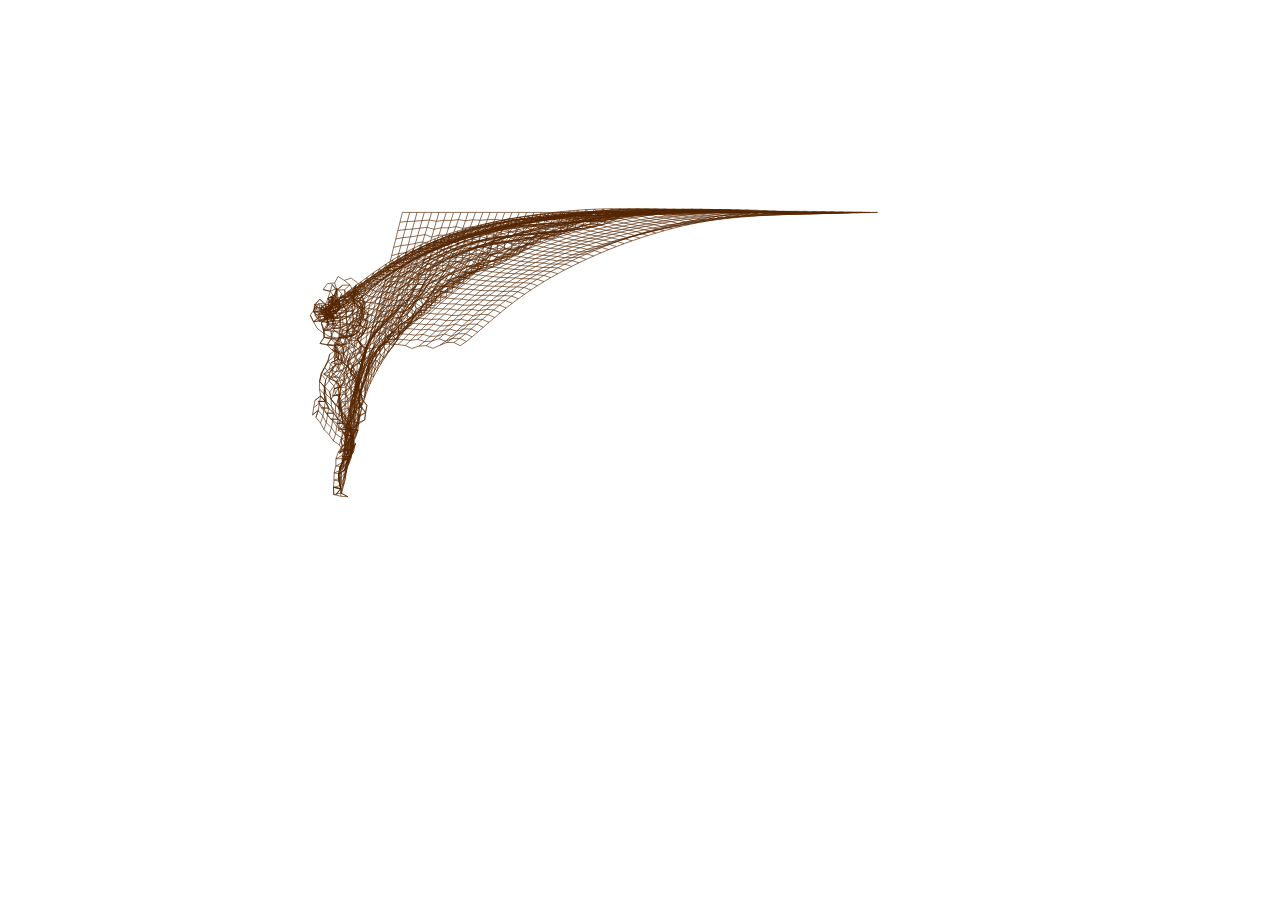
==== cloth/index.html @ 2aab03db "Add initial HTML structure for cloth simulation" ====
<!DOCTYPE HTML>
<html>
  <head>
    <title>Cloth</title>

    <style>
      
body {
	position: absolute;
	margin: 0;
	padding: 0;
	width: 100%;
	height: 100%;
}

#container_div {
  position: absolute;
  top: 50%;
  left: 50%;
  transform: translate(-50%,-50%);
}

#release_button:hover {
  background: #888888;
}

*:focus {
  outline: none;
}

#canvas_div {
  position: absolute;
  bottom: 0;
  width: 100%;
  height: 100%;
}

#canvas {
  position: absolute;
  right: 50%;
  top: 50%;
  transform: translate(50%,-50%);
}
    </style>
  </head>

  <body>
    <div id="container_div">
      <div id="canvas_div">
        <canvas id="canvas"></canvas>
      </div> 
    </div>
  </body>
  <script>
    var container = document.getElementById("container_div");
var canvas = document.getElementById("canvas");
var ctx = canvas.getContext("2d");

var pointCount = 0;
var points = [];
var spans = [];

var displayPoints = false;
var displaySpans = true;
var fw = 66;
var fh = 55;
var htc = fw;
var vtc = fh;
var rigidity = 15;
var gravity = 0.5;
var friction = 0.999;
var wallBounceLoss = 0.9;
var skidLoss = 0.8;

scaleToWindow();
var canvasPositionLeft = canvas.getBoundingClientRect().left + window.scrollX;
var canvasPositionTop = canvas.getBoundingClientRect().top + window.scrollY;

var mouseCanvasX;
var mouseCanvasY;
var grabRadius = canvas.width/25;
var fabricStrength = 25;

function Point(current_x, current_y) {
  this.cx = current_x;
  this.cy = current_y; 
  this.px = this.cx;
  this.py = this.cy;
  this.pinned = false;
  this.grabbed = false;
  this.mxd = null;
  this.myd = null;
  this.id = pointCount;
  pointCount += 1;
}

for (i=0; i<vtc; i++) {
  var y = (i*fh/(vtc-1))+(100-fw)/2; 
  for (j=0; j<htc; j++) {
    var x = (j*fw/(htc-1))+(100-fw)/2;
    addPt(x,y);
  }
}

for (i=0; i<htc; i++) { points[i].pinned = true; }

function Span(point_1, point_2, visibility="visible") {
  this.p1 = point_1;
  this.p2 = point_2;
  this.l = distanceBetween(this.p1,this.p2);
  this.visibility = visibility;
}

for (i=0; i<points.length-1; i++) {
  if ( (i+1)%htc !== 0 ) { addSp(i,i+1); }
  if ( i < points.length-htc) { addSp(i,i+htc); }
}

var rx = randNumBetween(-50,50);
for (i=0; i<points.length/4; i++) {
  var rp = randNumBetween(Math.floor(points.length/3),points.length-1);
  points[rp].px += rx;
  points[rp].py += randNumBetween(10,30);
}
for (i=vtc*htc-vtc-1; i<vtc*htc-1; i++) {
  points[i].px += rx;
  points[i].py += randNumBetween(100,300);
}

update();

function scaleToWindow() {
  if (window.innerWidth > window.innerHeight) {
    container.style.height = window.innerHeight*0.8+"px";
    container.style.width = container.style.height;
  } else {
    container.style.width = window.innerWidth*0.8+"px";
    container.style.height = container.style.width;
  }
  canvas.width = document.getElementById("canvas_div").clientWidth;
  canvas.height = document.getElementById("canvas_div").clientHeight;
}

function xPct(pct) {
  return pct * canvas.width / 100;
}

function yPct(pct) {
  return pct * canvas.height / 100;
}

function getPt(id) {
  for (var i=0; i<points.length; i++) { 
    if (points[i].id == id) { return points[i]; }
  }
}

function distanceBetween(point_1, point_2) {
  var x_difference = point_2.cx - point_1.cx;
  var	y_difference = point_2.cy - point_1.cy;
  return Math.sqrt( x_difference*x_difference + y_difference*y_difference);
}

function randNumBetween(min,max) {
  return Math.floor(Math.random()*(max-min+1))+min;
}

function addPt(xp,yp) {
  points.push( new Point( xPct(xp), yPct(yp) ) );
}

function addSp(p1,p2,visibility="visible") {
  spans.push( new Span( getPt(p1), getPt(p2), visibility ) );
}

function update() {
  updatePoints();
  for (var i=0; i<rigidity; i++) {
    wallBounce();
    updateSpans();
  }
  clearCanvas();
  if (displayPoints) { renderPoints(); }
  if (displaySpans) { renderSpans(); }
  window.requestAnimationFrame(update);
}

function updatePoints() {
  for(var i=0; i<points.length; i++) {
    var p = points[i];
    if (!p.pinned) {
      var	xv = (p.cx - p.px) * friction;
      var	yv = (p.cy - p.py) * friction;
      if (p.py >= canvas.height-1 && p.py <= canvas.height) { xv *= skidLoss; }
      p.px = p.cx;
      p.py = p.cy;
      p.cx += xv;
      p.cy += yv;
      p.cy += gravity;
    }
  }	
}

function wallBounce() {
  for (var i=0; i<points.length; i++) {
    var p = points[i];
    if (p.cx > canvas.width) {
      p.cx = canvas.width;
      p.px = p.cx + (p.cx - p.px) * wallBounceLoss;
    }
    if (p.cx < 0) {
      p.cx = 0;
      p.px = p.cx + (p.cx - p.px) * wallBounceLoss;
    }
    if (p.cy > canvas.height) {
      p.cy = canvas.height;
      p.py = p.cy + (p.cy - p.py) * wallBounceLoss;
    }
    if (p.cy < 0) {
      p.cy = 0;
      p.py = p.cy + (p.cy - p.py) * wallBounceLoss;
    }
  }
}

function updateSpans() {
  for (var i=0; i<spans.length; i++) {
    var s = spans[i];
    var dx = s.p2.cx - s.p1.cx;
    var	dy = s.p2.cy - s.p1.cy;
    var d = Math.sqrt( dx*dx + dy*dy);
    if (d > s.l*fabricStrength) { spans.splice(i,1); }
    var	r = s.l / d;
    var	mx = s.p1.cx + dx / 2;
    var my = s.p1.cy + dy / 2;
    var ox = dx / 2 * r;
    var oy = dy / 2 * r;
    if (s.p1.pinned === false) {
      s.p1.cx = mx - ox;
      s.p1.cy = my - oy;
    }
    if (s.p2.pinned === false) {
      s.p2.cx = mx + ox;
      s.p2.cy = my + oy;
    }
  }
}

function clearCanvas() {
  ctx.clearRect(0, 0, canvas.width, canvas.height);
}

function renderPoints() {
  for (var i=0; i<points.length; i++) {
    var p = points[i];
    ctx.beginPath();
    ctx.arc(p.cx,p.cy,3,0,2*Math.PI);
    ctx.fillStyle="green";
    ctx.fill();
  }
}

function renderSpans() {
  ctx.beginPath();
  for (var i=0; i<spans.length; i++) {
    var s = spans[i];
    if (s.visibility == "visible") {
      ctx.strokeStyle = "#552500";
      ctx.lineWidth = ".66";
      ctx.moveTo(s.p1.cx, s.p1.cy);
      ctx.lineTo(s.p2.cx, s.p2.cy);
    }
  }
  ctx.stroke(); 
}

function grabFabric(e) {
  mouseCanvasX = e.pageX - canvasPositionLeft;
  mouseCanvasY = e.pageY - canvasPositionTop;
  for (var i=0; i<points.length; i++) {
    var x_diff = points[i].cx - mouseCanvasX;
    var y_diff = points[i].cy - mouseCanvasY;
    var dist = Math.sqrt( x_diff*x_diff + y_diff*y_diff);
    if (dist <= grabRadius) {
      points[i].grabbed = true;
      points[i].mxd = x_diff;
      points[i].myd = y_diff;
    }
  }
}

function moveFabric(e) {
  mouseCanvasX = e.pageX - canvasPositionLeft;
  mouseCanvasY = e.pageY - canvasPositionTop;
  if (  mouseCanvasX < 0 || mouseCanvasX > canvas.width || 
        mouseCanvasY < 0 || mouseCanvasY > canvas.height) { 
    dropFabric(); 
  }
  for (var i=0; i<points.length; i++) {
    if (points[i].grabbed === true && points[i].pinned === false) {
      points[i].cx = points[i].px = mouseCanvasX + points[i].mxd;
      points[i].cy = points[i].py = mouseCanvasY + points[i].myd;
    }
  }
}

function dropFabric() {
  for (var i=0; i<points.length; i++) {
    points[i].grabbed = false;
  }
}

window.addEventListener('resize', scaleToWindow);

document.addEventListener("mousedown", grabFabric);
document.addEventListener("mousemove", moveFabric);
document.addEventListener("mouseup", dropFabric);

document.addEventListener("touchstart", grabFabric);
document.addEventListener("touchmove", moveFabric);
document.addEventListener("touchend", dropFabric);
  </script>
</html>
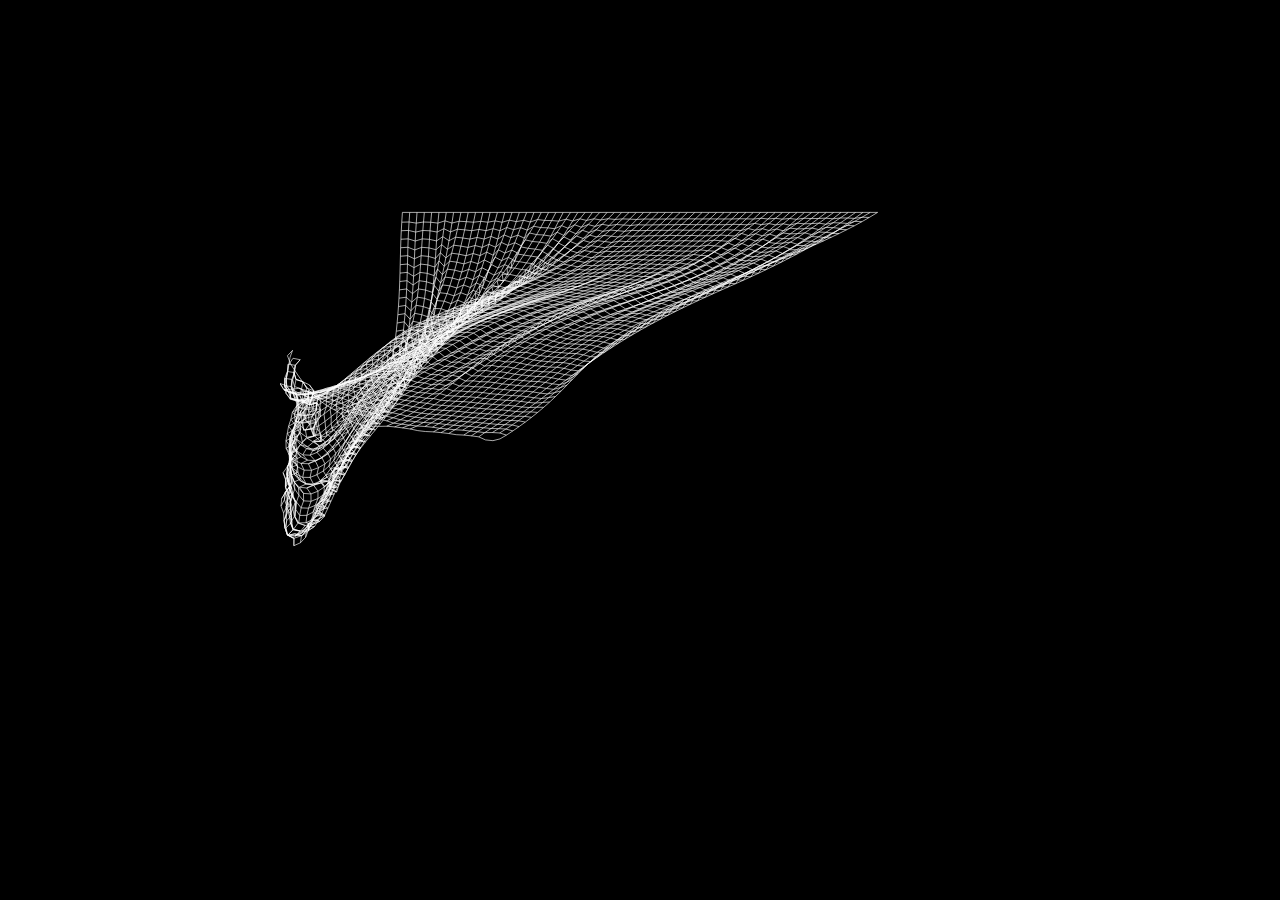
==== commit 8e571d89: "Update index.html" ====
--- a/cloth/index.html
+++ b/cloth/index.html
@@ -11,6 +11,7 @@
 	padding: 0;
 	width: 100%;
 	height: 100%;
+	background-color: black;
 }
 
 #container_div {
@@ -265,7 +266,7 @@
   for (var i=0; i<spans.length; i++) {
     var s = spans[i];
     if (s.visibility == "visible") {
-      ctx.strokeStyle = "#552500";
+      ctx.strokeStyle = "#ffffff";
       ctx.lineWidth = ".66";
       ctx.moveTo(s.p1.cx, s.p1.cy);
       ctx.lineTo(s.p2.cx, s.p2.cy);
